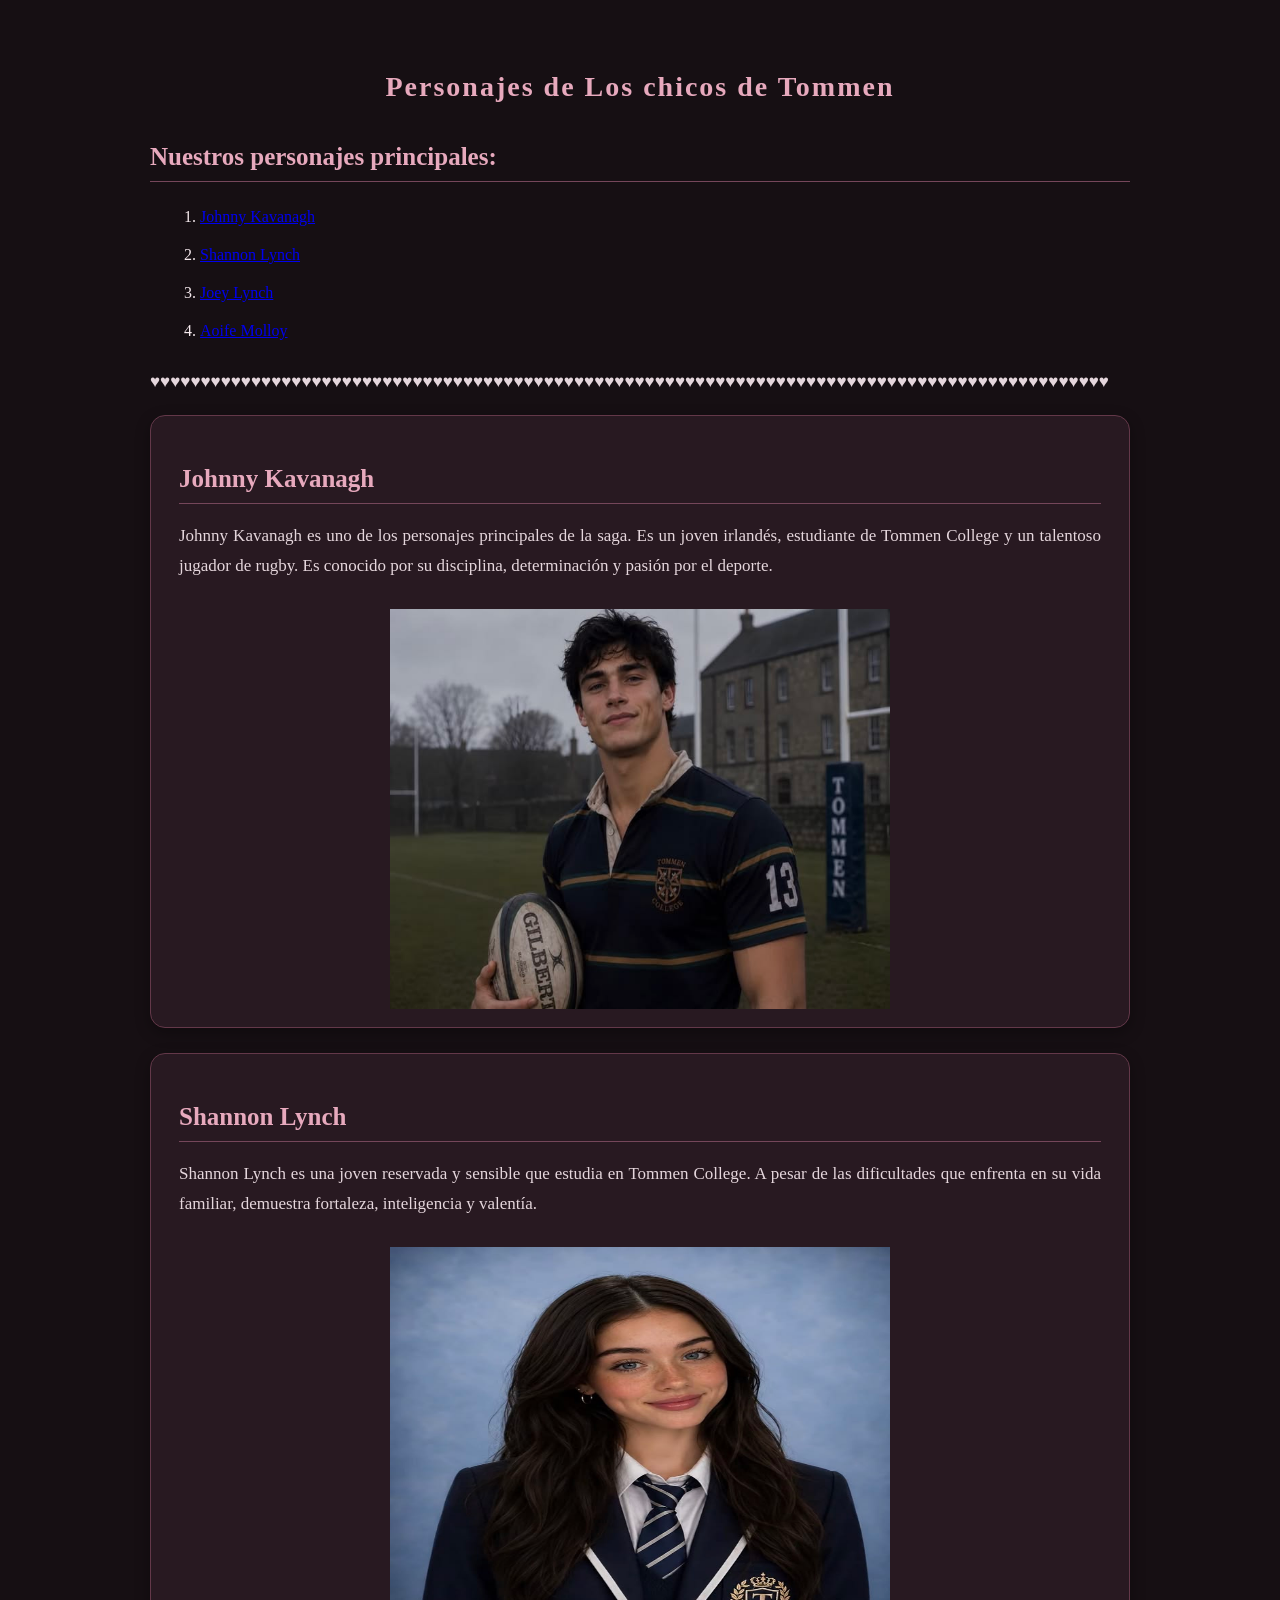
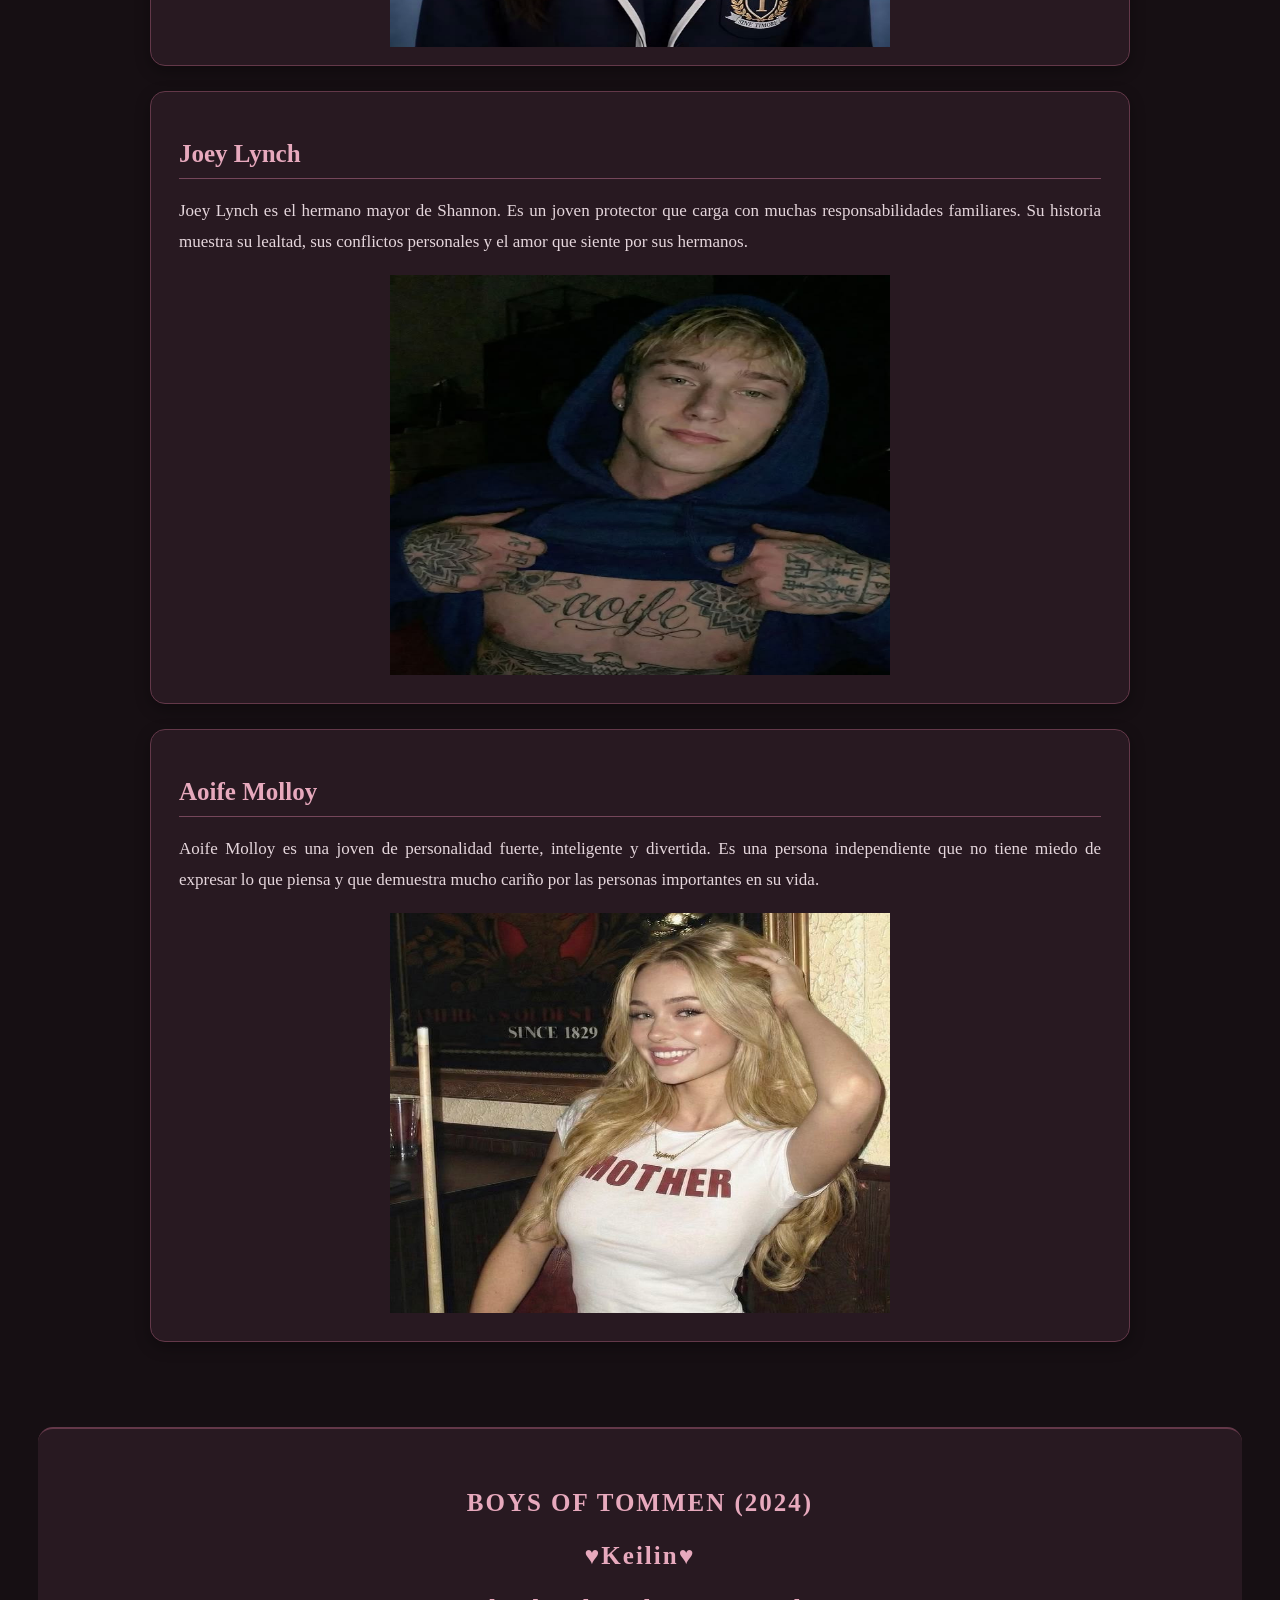
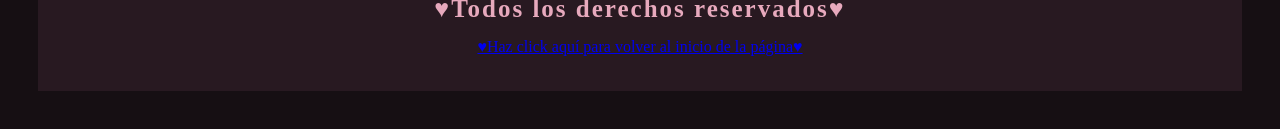
==== Biografia 2.html @ 220df5af "Add files via upload" ====
<html lang="en">
<head>
    <meta charset="UTF-8">
    <meta name="viewport" content="width=device-width, initial-scale=1.0">
    <title>Document</title>
    <link rel="stylesheet" href="Biografia 2.css">
</head>
<body>
<main>
    <section>
        <h1>Personajes de Los chicos de Tommen</h1>
        <h2 class="Hello">Nuestros personajes principales:</h2>
<nav>
    <ol>
       <section><li><a href="#Johnny Kavanagh">Johnny Kavanagh</a></li></section>
        <section><li><a href="#Shannon Lynch">Shannon Lynch</a></li></section>
        <section><li><a href="#Joey Lynch">Joey Lynch</a></li></section>
        <section><li><a href="#Aoife Molloy">Aoife Molloy</a></li></section>
    </ol>
</nav>

 <p>♥♥♥♥♥♥♥♥♥♥♥♥♥♥♥♥♥♥♥♥♥♥♥♥♥♥♥♥♥♥♥♥♥♥♥♥♥♥♥♥♥♥♥♥♥♥♥♥♥♥♥♥♥♥♥♥♥♥♥♥♥♥♥♥♥♥♥♥♥♥♥♥♥♥♥♥♥♥♥♥♥♥♥♥♥♥♥♥♥♥♥♥♥♥♥</p>
        <article>
            <section id="Johnny Kavanagh">
            <h2>Johnny Kavanagh</h2>
            <p>
                Johnny Kavanagh es uno de los personajes principales
                de la saga. Es un joven irlandés, estudiante de Tommen
                College y un talentoso jugador de rugby. Es conocido
                por su disciplina, determinación y pasión por el deporte.
            </p>
            </section>
            <center><img src="938719116101876448 (1).jpg" alt="Johnny Kavanagh" width="500" height="400"></center>
        </article>

        <article>
            <section id="Shannon Lynch">
            <h2>Shannon Lynch</h2>
            <p>
                Shannon Lynch es una joven reservada y sensible que
                estudia en Tommen College. A pesar de las dificultades
                que enfrenta en su vida familiar, demuestra fortaleza,
                inteligencia y valentía.
            </p>
            </section>
            <center><img src="Shannon Lynch (1).jpg" alt="Shannon Lynch" width="500" height="400"></center>
        </article>

        <article>
            <section id="Joey Lynch">
            <h2>Joey Lynch</h2>
            <p>
                Joey Lynch es el hermano mayor de Shannon. Es un joven
                protector que carga con muchas responsabilidades
                familiares. Su historia muestra su lealtad, sus conflictos
                personales y el amor que siente por sus hermanos.
            </p>
            <center><img src="605663849935418993.jpg" alt="Joey Lynch" width="500" height="400"></center>
            </section>
        </article>

        <article>
            <section id="Aoife Molloy">
            <h2>Aoife Molloy</h2>
            <p>
                Aoife Molloy es una joven de personalidad fuerte,
                inteligente y divertida. Es una persona independiente
                que no tiene miedo de expresar lo que piensa y que
                demuestra mucho cariño por las personas importantes
                en su vida.
            </p>
            <center><img src="ᝰ_ᐟ — aoife molloy _ saving_redeeming 6.jpg" alt="Aoife Molloy" width="500" height="400"></center>
            </section>
        </article>

    </section>
</main>

<footer>
    <h3>BOYS OF TOMMEN (2024)</h3>
<h3>♥Keilin♥</h3>
<h3>♥Todos los derechos reservados♥</h3>
 <nav>
   <a href="#" class="boton-redirección"></a>
          <a href="Biografia Tommem.html">♥Haz click aquí para volver al inicio de la página♥</a>
          </nav>
</footer>

</body>
</html>
---- Biografia 2.css ----
body {
    background: #160f13;
    color: #f5e9ed;
    font-family: Georgia, serif;
    padding: 30px;
}
main {
    max-width: 1000px;
    margin: auto;
}
section {
    padding: 30px;
}
h1 {
    text-align: center;
    color: #e7a9bd;
    font-size: 38px;
    margin-bottom: 40px;
    letter-spacing: 2px;
}
article {
    background: #281921;
    border: 1px solid #633849;
    border-radius: 15px;
    padding: 25px;
    margin-bottom: 25px;
    transition: 0.3s;
    box-shadow: 0 5px 15px #00000050;
}
article:hover {
    transform: translateY(-5px);
    border-color: #d18ba5;
    box-shadow: 0 8px 25px #a34c6b35;
}

h2 {
    color: #e7a9bd;
    font-size: 25px;
    margin-bottom: 15px;
    border-bottom: 1px solid #75465a;
    padding-bottom: 10px;
}
p {
    color: #e5d6dc;
    font-size: 17px;
    line-height: 1.8;
    text-align: justify;
}
 section {
        padding: 10px;
    }

    h1 {
        font-size: 28px;
    }

    article {
        padding: 18px;
    }
    footer {
    background: #281921;
    border-top: 2px solid #633849;
    text-align: center;
    padding: 35px 20px;
    margin-top: 50px;
    border-radius: 15px 15px 0 0;
}

footer h3 {
    color: #e7a9bd;
    font-size: 25px;
    margin-bottom: 15px;
    letter-spacing: 2px;
}
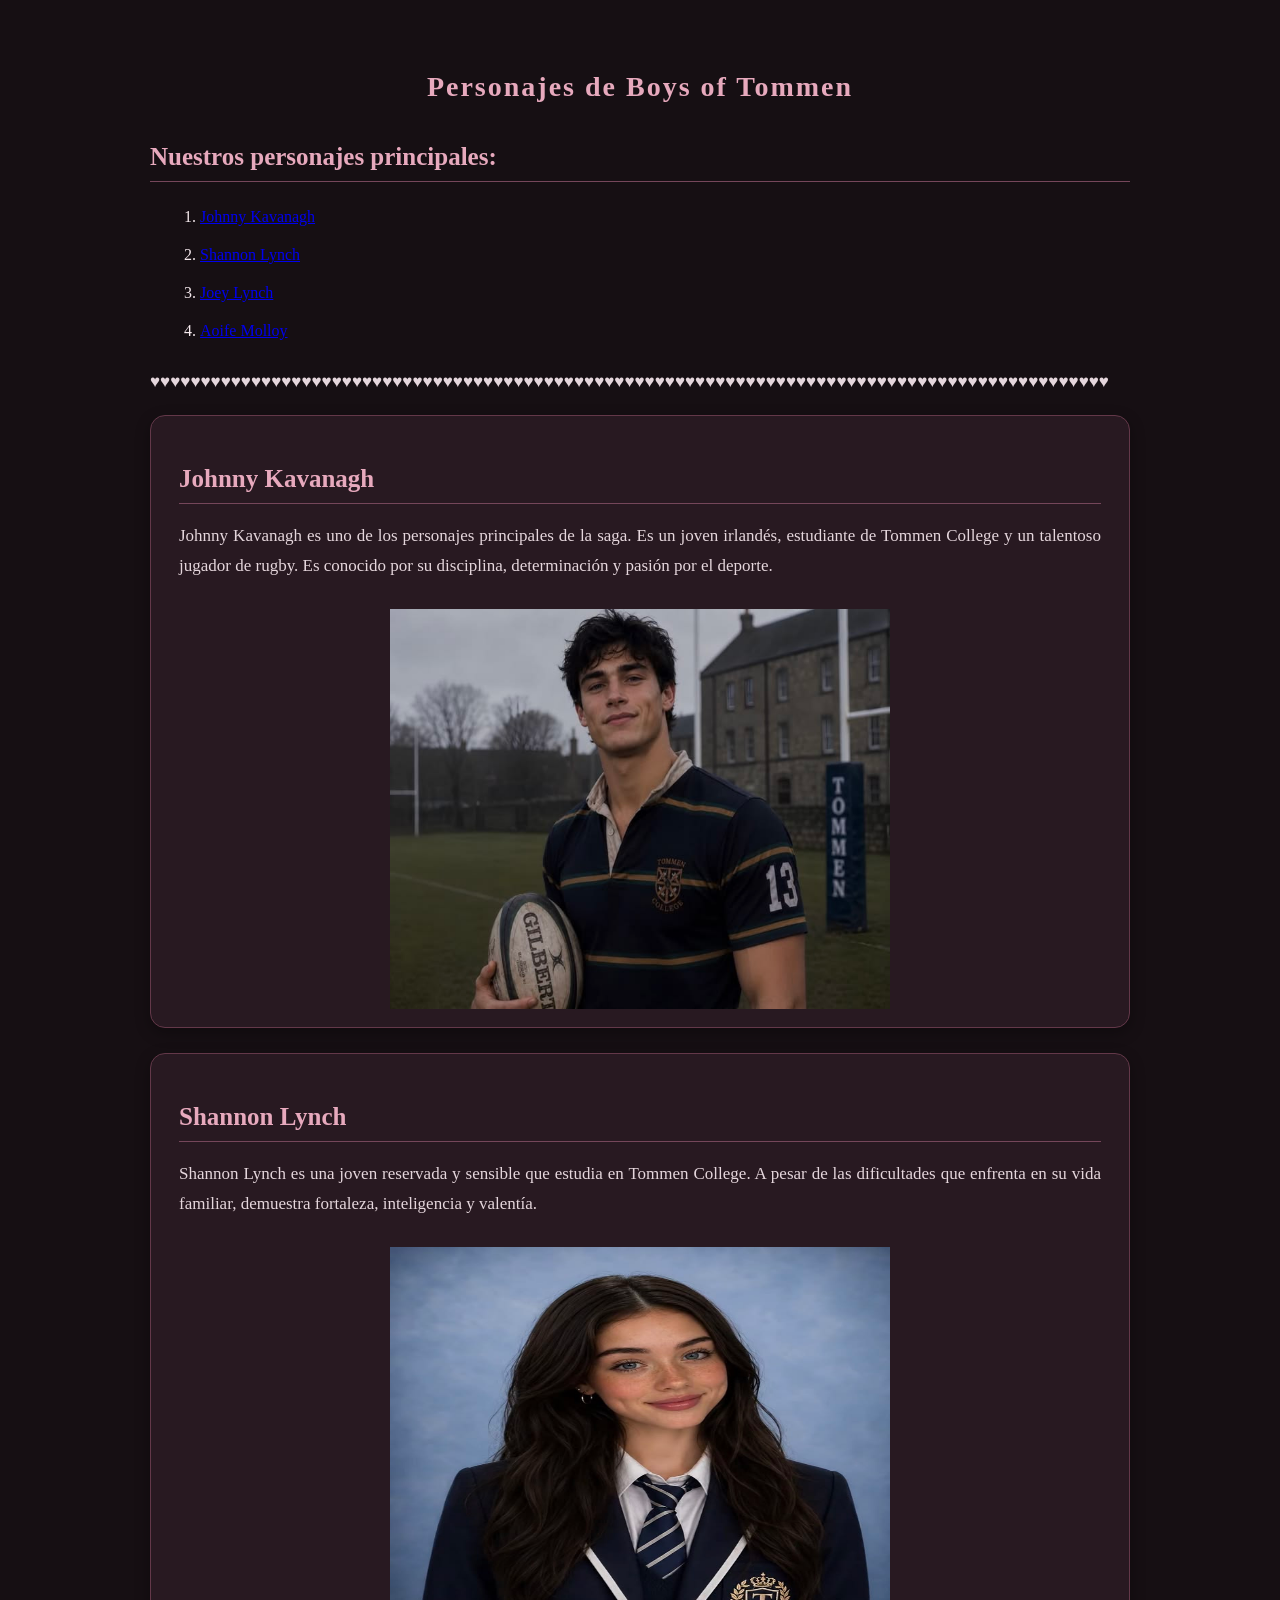
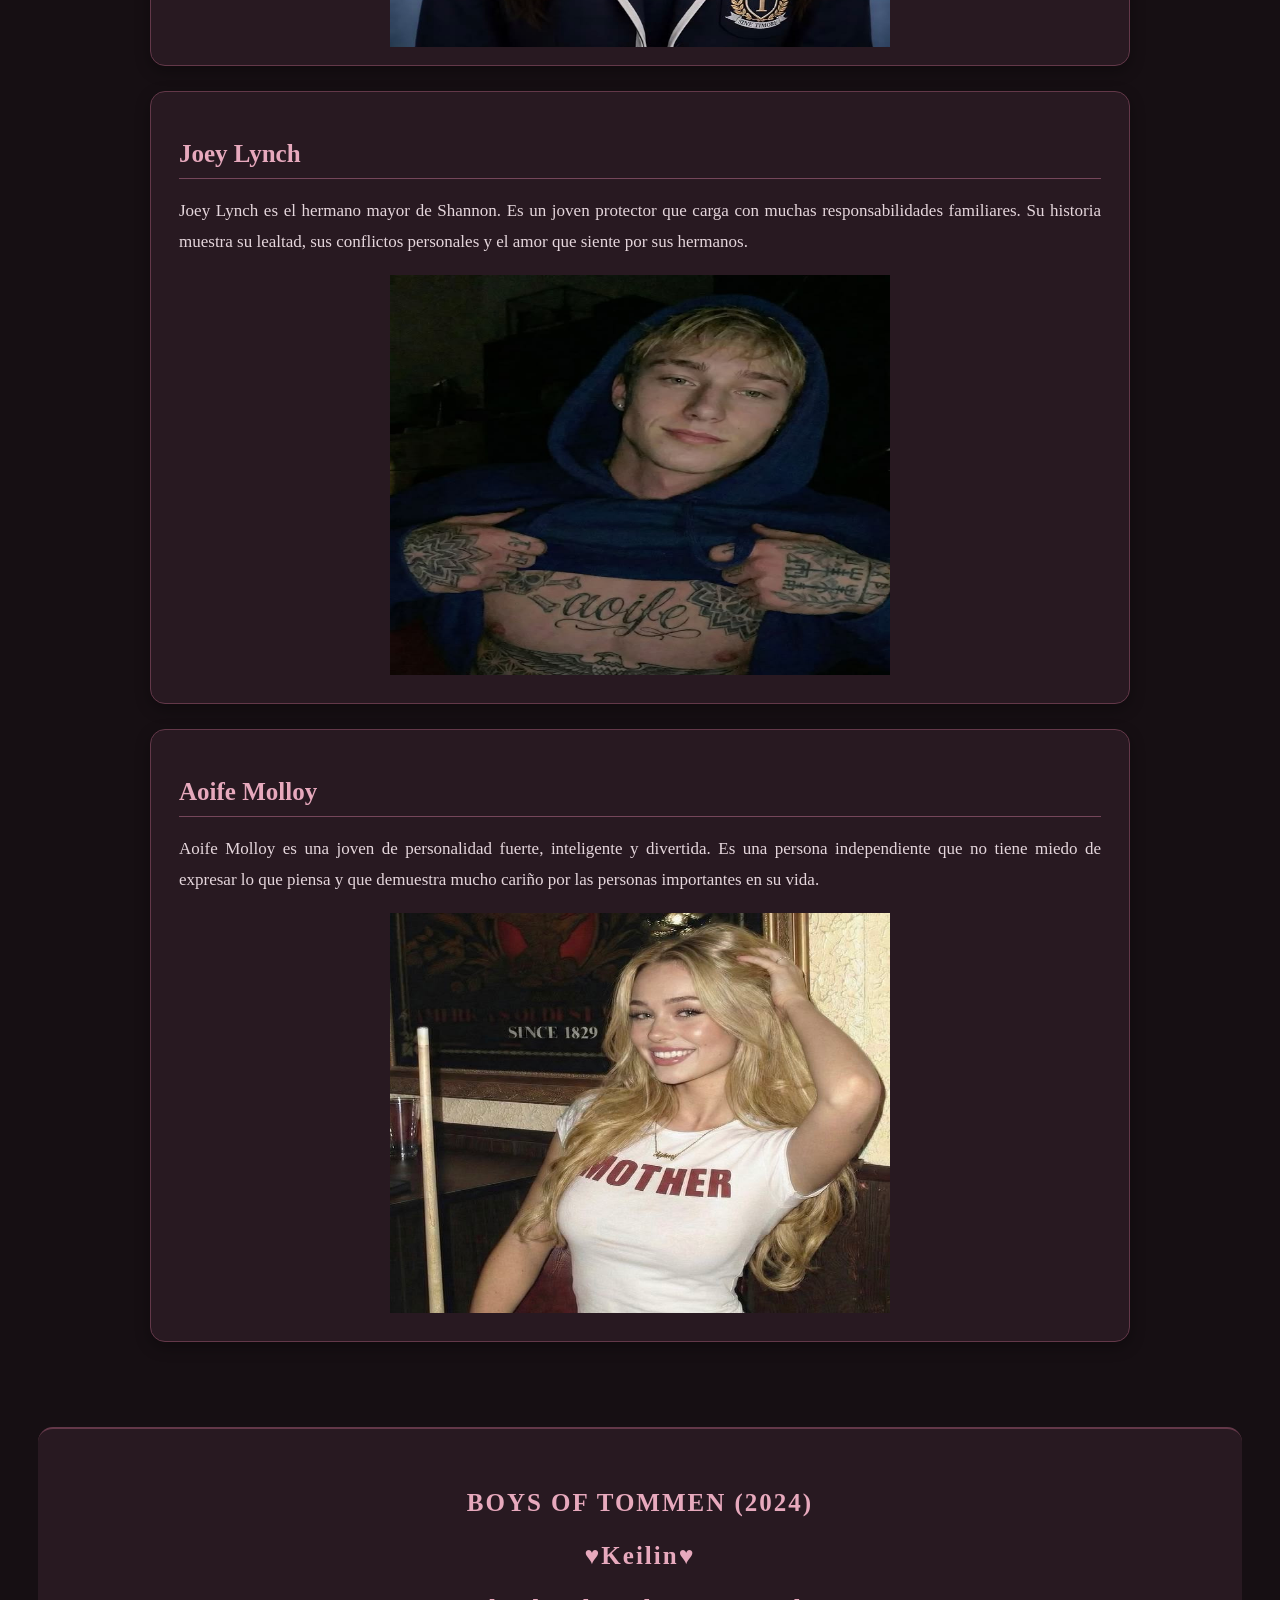
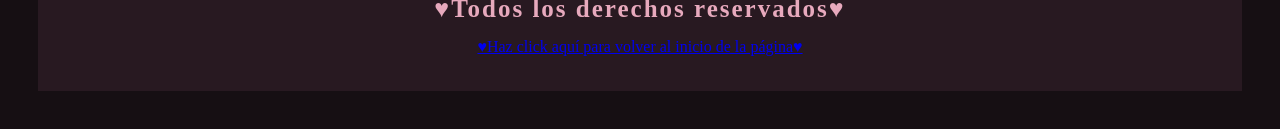
==== commit b9506a76: "Change document title and character section names Updated character section titles and overall docum" ====
--- a/Biografia 2.html
+++ b/Biografia 2.html
@@ -8,7 +8,7 @@
 <body>
 <main>
     <section>
-        <h1>Personajes de Los chicos de Tommen</h1>
+        <h1>Personajes de Boys of Tommen</h1>
         <h2 class="Hello">Nuestros personajes principales:</h2>
 <nav>
     <ol>
@@ -82,9 +82,9 @@
 <h3>♥Todos los derechos reservados♥</h3>
  <nav>
    <a href="#" class="boton-redirección"></a>
-          <a href="Biografia Tommem.html">♥Haz click aquí para volver al inicio de la página♥</a>
+<a href="index.html">♥Haz click aquí para volver al inicio de la página♥</a>
           </nav>
 </footer>
 
 </body>
-</html>+</html>
